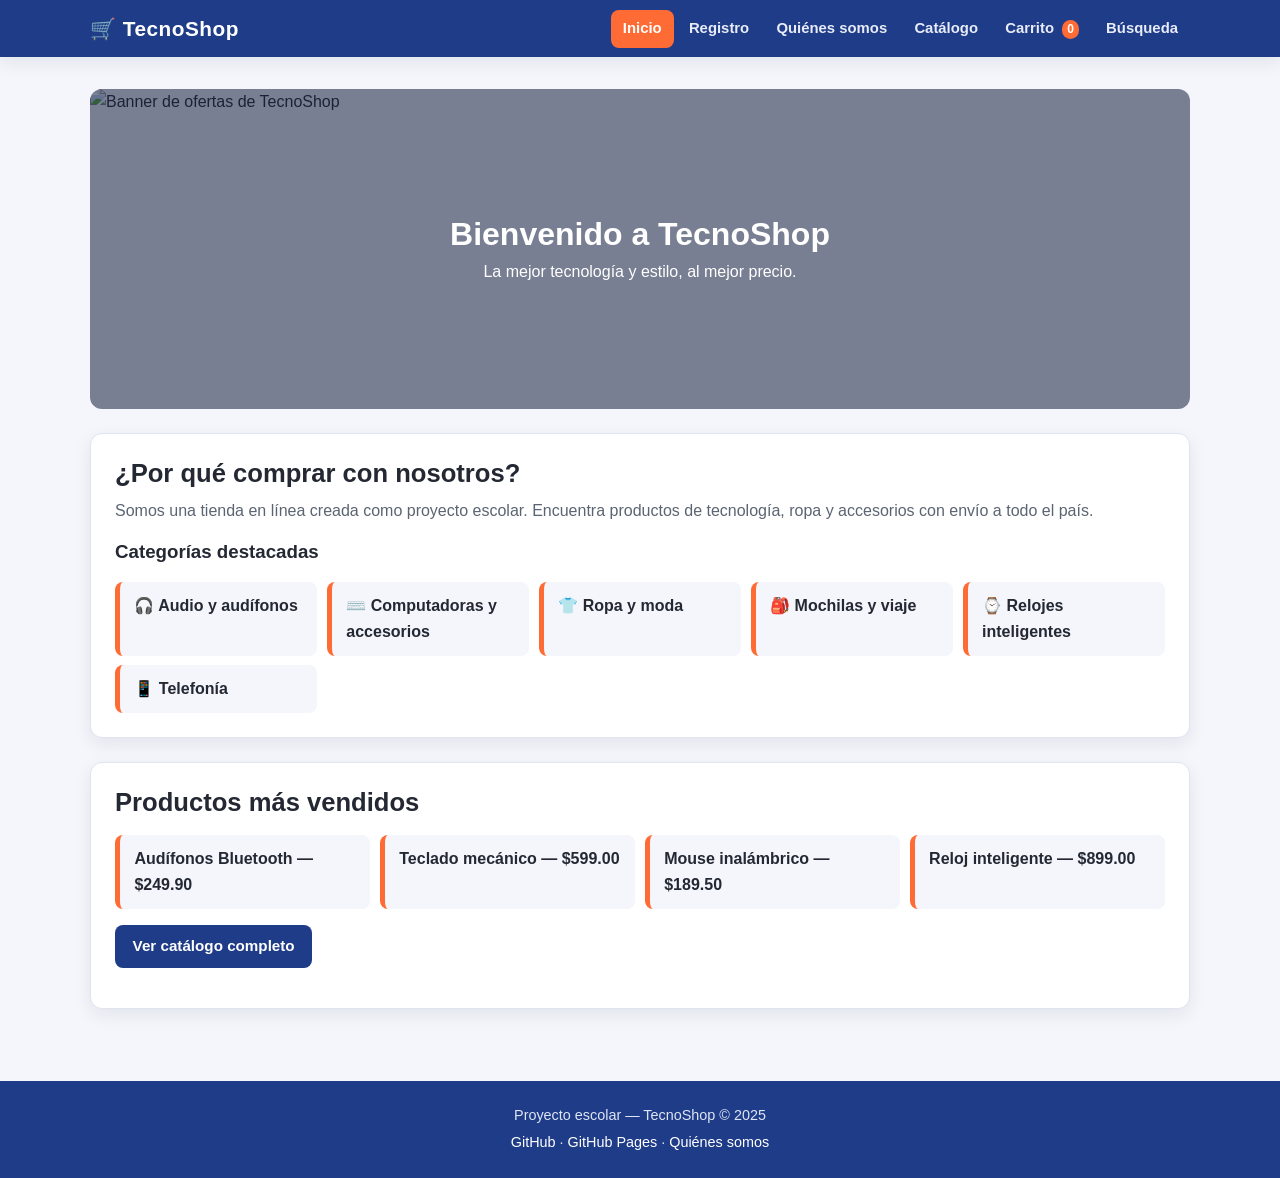
==== index.html @ f42c703f "Proyecto tienda en linea - HTML, CSS y JavaScript" ====
<!DOCTYPE html>
<html lang="es">
<head>
  <meta charset="UTF-8">
  <meta name="viewport" content="width=device-width, initial-scale=1.0">
  <title>Inicio | TecnoShop</title>
  <link rel="stylesheet" href="styles.css">
  <script src="script.js" defer></script>
</head>
<body>

  <header class="cabecera">
    <div class="contenedor cabecera__interior">
      <a class="logo" href="index.html">🛒 TecnoShop</a>

      <nav class="menu">
        <ul class="menu__lista">
          <li><a class="activo" href="index.html">Inicio</a></li>
          <li><a href="registro.html">Registro</a></li>
          <li><a href="nosotros.html">Quiénes somos</a></li>
          <li><a href="catalogo.html">Catálogo</a></li>
          <li><a href="carrito.html">Carrito <span class="badge" id="contador-carrito">0</span></a></li>
          <li><a href="busqueda.html">Búsqueda</a></li>
        </ul>
      </nav>
    </div>
  </header>

  <main class="contenedor">

    <section class="banner">
      <img src="https://placehold.co/1200x400/2d55b8/ffffff" alt="Banner de ofertas de TecnoShop">
      <div class="banner__texto">
        <h1>Bienvenido a TecnoShop</h1>
        <p>La mejor tecnología y estilo, al mejor precio.</p>
      </div>
    </section>

    <section class="seccion">
      <h2 class="seccion__titulo">¿Por qué comprar con nosotros?</h2>
      <p class="subtitulo">
        Somos una tienda en línea creada como proyecto escolar. Encuentra productos
        de tecnología, ropa y accesorios con envío a todo el país.
      </p>

      <h3>Categorías destacadas</h3>
      <ul class="lista-destacados">
        <li>🎧 Audio y audífonos</li>
        <li>⌨️ Computadoras y accesorios</li>
        <li>👕 Ropa y moda</li>
        <li>🎒 Mochilas y viaje</li>
        <li>⌚ Relojes inteligentes</li>
        <li>📱 Telefonía</li>
      </ul>
    </section>

    <section class="seccion">
      <h2 class="seccion__titulo">Productos más vendidos</h2>
      <ul class="lista-destacados">
        <li>Audífonos Bluetooth — $249.90</li>
        <li>Teclado mecánico — $599.00</li>
        <li>Mouse inalámbrico — $189.50</li>
        <li>Reloj inteligente — $899.00</li>
      </ul>
      <p><a class="boton" href="catalogo.html">Ver catálogo completo</a></p>
    </section>

  </main>

  <footer class="pie">
    <div class="contenedor">
      <p>Proyecto escolar &mdash; TecnoShop &copy; 2025</p>
      <p>
        <a href="https://github.com" target="_blank" rel="noopener">GitHub</a> ·
        <a href="https://pages.github.com" target="_blank" rel="noopener">GitHub Pages</a> ·
        <a href="nosotros.html">Quiénes somos</a>
      </p>
    </div>
  </footer>

</body>
</html>
---- styles.css ----
/* =========================================================
   styles.css — Hoja de estilos única del sitio TecnoShop
   ========================================================= */

:root{
  --primario:#1f3c88;
  --primario-claro:#2d55b8;
  --acento:#ff6b35;
  --fondo:#f4f6fb;
  --tarjeta:#ffffff;
  --texto:#232833;
  --texto-suave:#5b6472;
  --borde:#dfe4ee;
  --exito:#1b8a5a;
  --error:#c62828;
  --radio:12px;
  --sombra:0 6px 18px rgba(20,30,60,.08);
}

*{ box-sizing:border-box; }
html{ scroll-behavior:smooth; }

body{
  margin:0;
  font-family:"Segoe UI", Roboto, Helvetica, Arial, sans-serif;
  background:var(--fondo);
  color:var(--texto);
  line-height:1.6;
}

img{ max-width:100%; display:block; }

a{ color:var(--primario); text-decoration:none; }
a:hover{ text-decoration:underline; }

h1,h2,h3{ line-height:1.25; margin-top:0; }

[hidden]{ display:none !important; }

.contenedor{ width:min(1100px, 92%); margin:0 auto; }

.cabecera{
  background:var(--primario);
  color:#fff;
  position:sticky; top:0; z-index:50;
  box-shadow:var(--sombra);
}
.cabecera__interior{
  display:flex; flex-wrap:wrap; align-items:center;
  justify-content:space-between; gap:.4rem; padding:.6rem 0;
}
.logo{ color:#fff; font-size:1.3rem; font-weight:700; letter-spacing:.5px; }
.logo:hover{ text-decoration:none; opacity:.85; }

.menu__lista{
  display:flex; flex-wrap:wrap; gap:.2rem;
  list-style:none; margin:0; padding:0;
}
.menu__lista a{
  display:block; padding:.45rem .75rem; border-radius:8px;
  color:#e8ecf8; font-weight:600; font-size:.93rem;
}
.menu__lista a:hover{ background:rgba(255,255,255,.15); text-decoration:none; }
.menu__lista a.activo{ background:var(--acento); color:#fff; }

.badge{
  display:inline-block; min-width:1.4em; padding:0 .35em; margin-left:.25rem;
  border-radius:999px; background:var(--acento); color:#fff;
  font-size:.75rem; font-weight:700; text-align:center;
}
.menu__lista a.activo .badge{ background:#fff; color:var(--primario); }

main{ padding:2rem 0 3rem; }

.seccion{
  background:var(--tarjeta);
  border:1px solid var(--borde);
  border-radius:var(--radio);
  box-shadow:var(--sombra);
  padding:1.5rem;
  margin-bottom:1.5rem;
}
.seccion__titulo{ font-size:1.6rem; margin-bottom:.5rem; }
.subtitulo{ color:var(--texto-suave); margin-top:0; }

.acciones{ margin-top:1.2rem; }

.banner{
  position:relative; border-radius:var(--radio);
  overflow:hidden; margin-bottom:1.5rem;
}
.banner img{ width:100%; height:320px; object-fit:cover; }
.banner__texto{
  position:absolute; inset:0;
  display:flex; flex-direction:column;
  justify-content:center; align-items:center; text-align:center;
  background:rgba(20,30,60,.55); color:#fff; padding:1rem;
}
.banner__texto h1{ margin:0 0 .3rem; font-size:2rem; }
.banner__texto p{ margin:0; }

.lista-destacados{
  list-style:none; padding:0; margin:1rem 0 0;
  display:grid; gap:.6rem;
  grid-template-columns:repeat(auto-fit, minmax(190px, 1fr));
}
.lista-destacados li{
  background:var(--fondo);
  border-left:5px solid var(--acento);
  border-radius:8px;
  padding:.7rem .9rem;
  font-weight:600;
}

.boton{
  display:inline-block; border:0; cursor:pointer;
  background:var(--primario); color:#fff;
  font-weight:700; font-size:.95rem; font-family:inherit;
  padding:.6rem 1.1rem; border-radius:8px;
  transition:background .2s, transform .1s;
  text-align:center;
}
.boton:hover{ background:var(--primario-claro); text-decoration:none; }
.boton:active{ transform:scale(.98); }
.boton:disabled{ background:#b9c0cf; cursor:not-allowed; }
.boton--acento{ background:var(--acento); }
.boton--acento:hover{ background:#e85a26; }

.formulario{ display:grid; gap:1rem; max-width:520px; }

.campo{ display:flex; flex-direction:column; gap:.3rem; }
.campo label{ font-weight:600; font-size:.92rem; }
.campo input{
  padding:.6rem .7rem;
  border:1px solid var(--borde);
  border-radius:8px;
  font-size:1rem;
  font-family:inherit;
  background:#fff;
  color:var(--texto);
}
.campo input:focus{
  outline:2px solid var(--primario-claro);
  outline-offset:1px;
}
.campo--check{ flex-direction:row; align-items:center; gap:.5rem; }
.campo--check label{ font-weight:400; }
.campo--check input{ width:18px; height:18px; }
.campo__ayuda{ font-size:.8rem; color:var(--texto-suave); }

.mensaje{
  font-weight:600;
  padding:.6rem .8rem;
  border-radius:8px;
  margin:.5rem 0 0;
}
.mensaje:empty{ display:none; padding:0; margin:0; }
.mensaje.error{ background:#fdecea; color:var(--error); }
.mensaje.exito{ background:#e7f6ee; color:var(--exito); }

.tabla{
  width:100%;
  border-collapse:collapse;
  margin-top:1rem;
  font-size:.95rem;
  background:#fff;
}
.tabla caption{
  text-align:left; font-weight:600;
  padding-bottom:.5rem; color:var(--texto-suave);
}
.tabla th, .tabla td{
  border:1px solid var(--borde);
  padding:.65rem .7rem;
  text-align:left;
}
.tabla thead th{ background:var(--primario); color:#fff; font-weight:600; }
.tabla tbody tr:nth-child(even){ background:#f8fafd; }
.tabla tfoot th, .tabla tfoot td{ background:#eef2fb; font-weight:700; }

.tabla input.cantidad{
  width:85px; padding:.35rem;
  border:1px solid var(--borde);
  border-radius:6px;
  font-family:inherit; font-size:.95rem;
}

.grid-productos{
  display:grid; gap:1.2rem;
  grid-template-columns:repeat(auto-fill, minmax(230px, 1fr));
  margin-top:1rem;
}
.producto{
  background:var(--tarjeta);
  border:1px solid var(--borde);
  border-radius:var(--radio);
  overflow:hidden;
  display:flex; flex-direction:column;
  box-shadow:var(--sombra);
  transition:transform .2s;
}
.producto:hover{ transform:translateY(-4px); }
.producto img{ height:180px; width:100%; object-fit:cover; }
.producto__info{
  padding:.9rem; display:flex; flex-direction:column;
  gap:.4rem; flex:1;
}
.producto__nombre{ margin:0; font-size:1.05rem; }
.producto__precio{
  margin:0; color:var(--acento);
  font-weight:700; font-size:1.15rem;
}
.producto__info .boton{ margin-top:auto; }

.formulario-busqueda{
  display:flex; flex-wrap:wrap; gap:.6rem; align-items:flex-end;
  max-width:640px;
}
.formulario-busqueda .campo{ flex:1 1 260px; }

.resultados{ margin-top:1.2rem; }
.resultados h3{ color:var(--primario); margin-bottom:.8rem; }

.lista-resultados{
  list-style:none; padding:0; margin:0;
  display:grid; gap:.7rem;
  grid-template-columns:repeat(auto-fill, minmax(230px, 1fr));
}
.lista-resultados li{
  background:var(--fondo);
  border:1px solid var(--borde);
  border-radius:8px;
  padding:.8rem;
}
.lista-resultados strong{ display:block; }
.lista-resultados .precio{ color:var(--acento); font-weight:700; }

.pie{
  background:var(--primario); color:#dfe5f5;
  padding:1.2rem 0; text-align:center; font-size:.9rem;
}
.pie p{ margin:.25rem 0; }
.pie a{ color:#fff; }

@media (max-width:700px){
  .cabecera__interior{ flex-direction:column; align-items:flex-start; }
  .banner img{ height:220px; }
  .banner__texto h1{ font-size:1.4rem; }
  .tabla{ font-size:.85rem; }
  .tabla input.cantidad{ width:65px; }
}
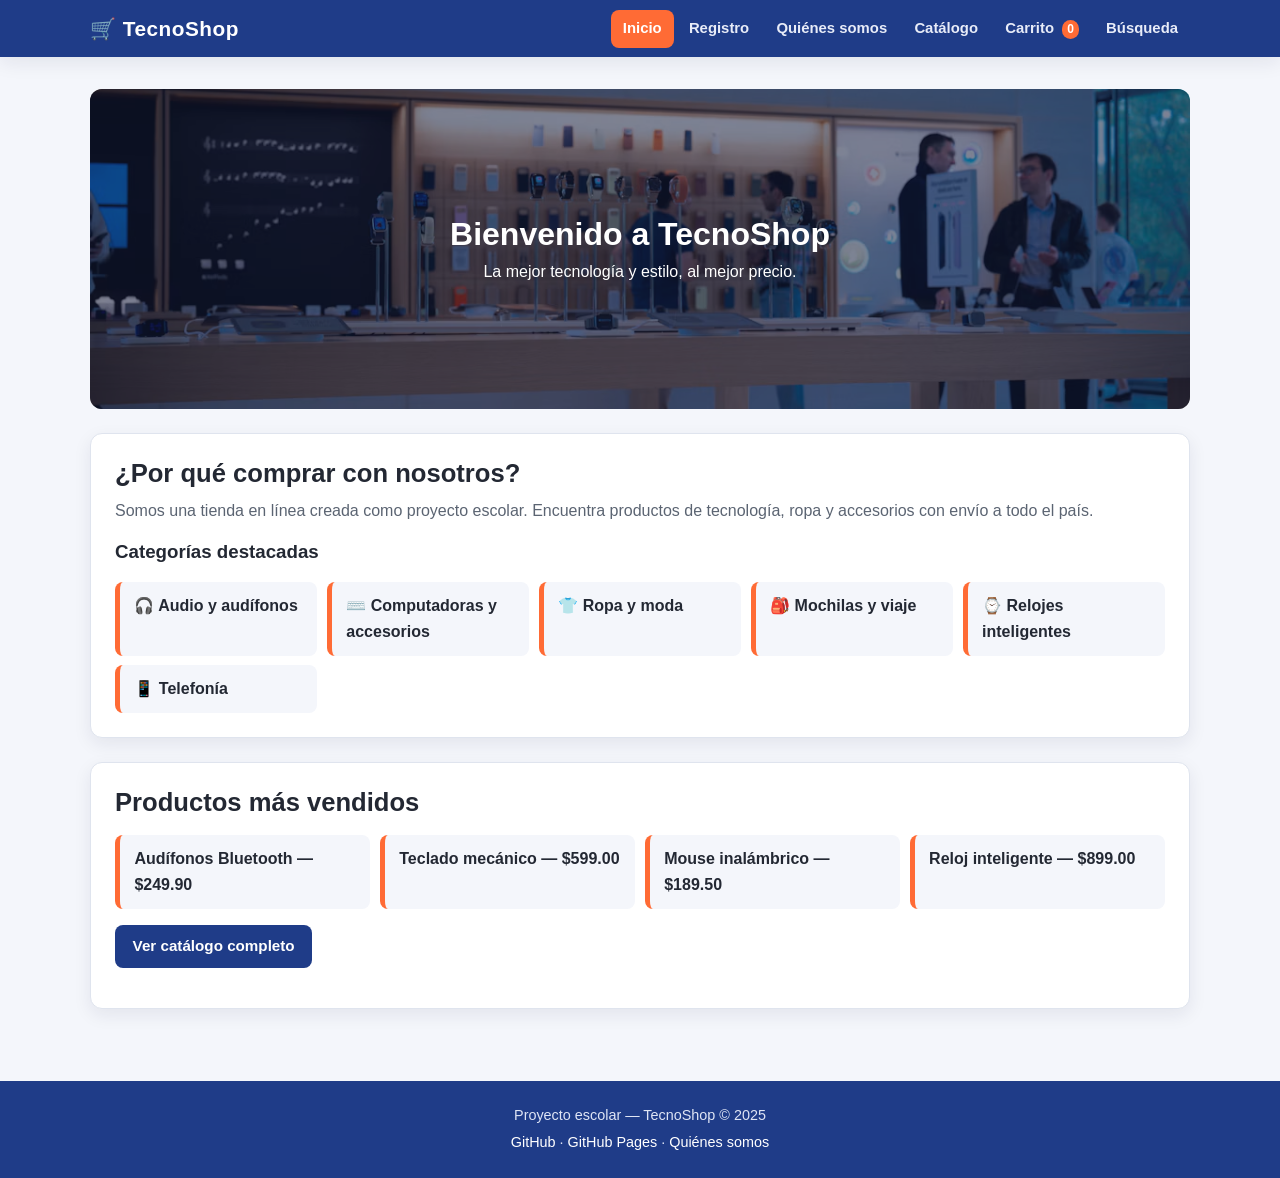
==== commit ac42dfb6: "Agrego imagenes reales al banner y catalogo" ====
--- a/index.html
+++ b/index.html
@@ -29,7 +29,7 @@
   <main class="contenedor">
 
     <section class="banner">
-      <img src="https://placehold.co/1200x400/2d55b8/ffffff" alt="Banner de ofertas de TecnoShop">
+      <img src="img/banner.jpg" alt="Banner de ofertas de TecnoShop">
       <div class="banner__texto">
         <h1>Bienvenido a TecnoShop</h1>
         <p>La mejor tecnología y estilo, al mejor precio.</p>
